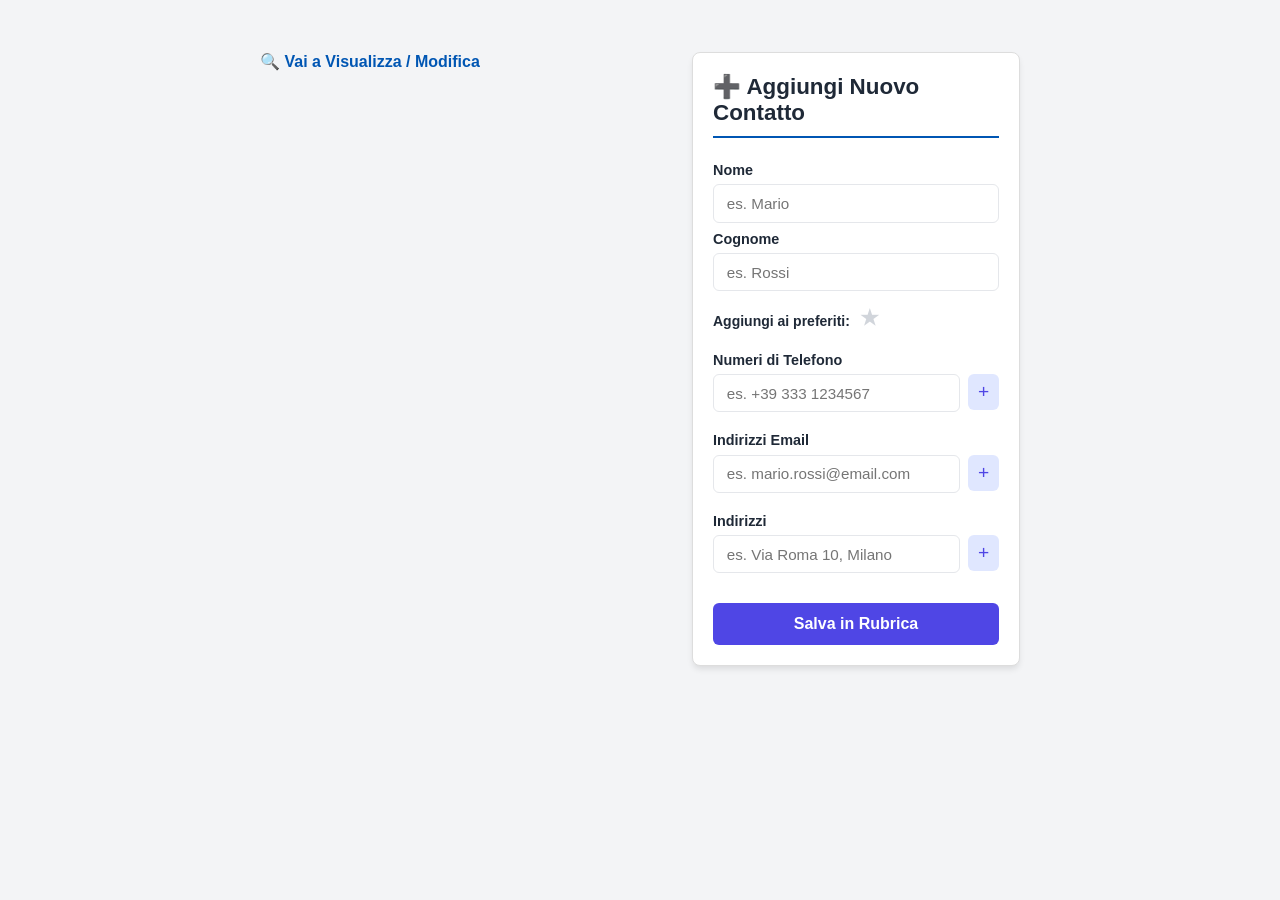
==== Frontend/crea.html @ 90c06aff "Riformulato frontend (diviso in due pagine crea/visualizza)" ====
<!DOCTYPE html>
<html lang="it">
<head>
    <meta charset="UTF-8">
    <meta name="viewport" content="width=device-width, initial-scale=1.0">
    <title>Rubrica - Nuovo Contatto</title>
    <link rel="stylesheet" href="style.css">
</head>
<body>

    <div class="container" style="max-width: 800px; margin: 0 auto; padding: 20px;">
        
        <nav style="margin-bottom: 20px;">
            <a href="visualizza.html" style="color: #0056b3; font-weight: bold; text-decoration: none;">🔍 Vai a Visualizza / Modifica</a>
        </nav>

        <section class="form-panel" style="background: #fff; padding: 20px; border-radius: 8px; border: 1px solid #ddd;">
            <h2 style="margin-top: 0; padding-bottom: 10px; border-bottom: 2px solid #0056b3;">➕ Aggiungi Nuovo Contatto</h2>
                
            <div class="form-group">
                <label for="name">Nome</label>
                <div class="dynamic-input-group">
                    <input type="text" id="name" class="form-control" placeholder="es. Mario">
                </div>

                <label for="surname">Cognome</label>
                <div class="dynamic-input-group">
                    <input type="text" id="surname" class="form-control" placeholder="es. Rossi">
                </div>

                <div class="fav-input-group" style="margin: 15px 0; display: flex; align-items: center; gap: 10px;">
                    <span style="font-size: 14px; font-weight: bold;">Aggiungi ai preferiti:</span>
                    <label class="card-fav-toggle" style="cursor: pointer; font-size: 20px;">
                        <input type="checkbox" id="isFavorite">
                        <span class="star">★</span>
                    </label>
                </div>

                <label>Numeri di Telefono</label>
                <div class="dynamic-input-group">
                    <input type="tel" id="number" class="form-control" placeholder="es. +39 333 1234567">
                    <button type="button" id="addNumber" class="btn-add-field" title="Aggiungi numero">+</button>
                </div>
            </div>

            <div class="form-group">
                <label>Indirizzi Email</label>
                <div class="dynamic-input-group">
                    <input type="email" id="email" class="form-control" placeholder="es. mario.rossi@email.com">
                    <button type="button" id="addEmail" class="btn-add-field" title="Aggiungi email">+</button>
                </div>
            </div>

            <div class="form-group">
                <label>Indirizzi</label>
                <div class="dynamic-input-group">
                    <input type="text" id="address" class="form-control" placeholder="es. Via Roma 10, Milano">
                    <button type="button" id="addAddress" class="btn-add-field" title="Aggiungi indirizzo">+</button>
                </div>
            </div>
            
            <button type="submit" id="postContact" class="btn-submit" style="width: 100%; margin-top: 10px;">Salva in Rubrica</button>
        </section>

    </div>
    
    <script src="api.js"></script>
    <script src="main_crea.js"></script>
</body>
</html>
---- Frontend/style.css ----
:root {
            --primary-color: #4f46e5;
            --primary-hover: #4338ca;
            --bg-color: #f3f4f6;
            --card-bg: #ffffff;
            --text-main: #1f2937;
            --text-muted: #6b7280;
            --border-color: #e5e7eb;
            --accent-fav: #eab308;
        }

        * {
            box-sizing: border-box;
            margin: 0;
            padding: 0;
            font-family: 'Segoe UI', Roboto, Helvetica, Arial, sans-serif;
        }

        body {
            background-color: var(--bg-color);
            color: var(--text-main);
            padding: 2rem 1rem;
            display: flex;
            justify-content: center;
        }

        .container {
            width: 100%;
            max-width: 1100px;
            display: grid;
            grid-template-columns: 1fr;
            gap: 2rem;
        }

        @media (min-width: 768px) {
            .container {
                grid-template-columns: 400px 1fr;
            }
        }

        h2 {
            margin-bottom: 1.5rem;
            font-size: 1.4rem;
            color: var(--text-main);
            display: flex;
            align-items: center;
            gap: 0.5rem;
        }

        /* --- PANNELLO FORM DI INSERIMENTO --- */
        .form-panel {
            background: var(--card-bg);
            padding: 1.5rem;
            border-radius: 12px;
            box-shadow: 0 4px 6px -1px rgba(0, 0, 0, 0.1);
            height: fit-content;
        }

        .form-group {
            margin-bottom: 1.25rem;
        }

        .form-group label {
            display: block;
            margin-bottom: 0.4rem;
            font-weight: 600;
            font-size: 0.9rem;
            color: var(--text-main);
        }

        .form-control {
            width: 100%;
            padding: 0.6rem 0.8rem;
            border: 1px solid var(--border-color);
            border-radius: 6px;
            font-size: 0.95rem;
            outline: none;
            transition: border-color 0.2s;
        }

        .form-control:focus {
            border-color: var(--primary-color);
        }

        /* Campi Multipli (Input + Bottone Aggiungi) */
        .dynamic-input-group {
            display: flex;
            gap: 0.5rem;
            margin-bottom: 0.5rem;
        }

        .btn-add-field {
            background: #e0e7ff;
            color: var(--primary-color);
            border: none;
            border-radius: 6px;
            width: 36px;
            height: 36px;
            font-size: 1.2rem;
            cursor: pointer;
            display: flex;
            align-items: center;
            justify-content: center;
            transition: background 0.2s;
        }

        .btn-add-field:hover {
            background: #c7d2fe;
        }

        /* Preferiti Toggle nel Form */
        .fav-toggle-container {
            display: flex;
            align-items: center;
            gap: 0.5rem;
            cursor: pointer;
            user-select: none;
            margin-top: 0.5rem;
        }

        .fav-checkbox {
            display: none;
        }

        .fav-star-icon {
            font-size: 1.5rem;
            color: #d1d5db;
            transition: color 0.2s;
        }

        .fav-checkbox:checked + .fav-star-icon {
            color: var(--accent-fav);
        }

        .btn-submit {
            width: 100%;
            background: var(--primary-color);
            color: white;
            border: none;
            padding: 0.75rem;
            border-radius: 6px;
            font-size: 1rem;
            font-weight: 600;
            cursor: pointer;
            transition: background 0.2s;
            margin-top: 0.5rem;
        }

        .btn-submit:hover {
            background: var(--primary-hover);
        }


        /* --- PANNELLO LISTA CONTATTI --- */
        .list-panel {
            background: var(--card-bg);
            padding: 1.5rem;
            border-radius: 12px;
            box-shadow: 0 4px 6px -1px rgba(0, 0, 0, 0.1);
        }

        .search-bar {
            margin-bottom: 1.5rem;
        }

        .contacts-grid {
            display: grid;
            grid-template-columns: 1fr;
            gap: 1rem;
        }

        @media (min-width: 1000px) {
            .contacts-grid {
                grid-template-columns: 1fr 1fr;
            }
        }

        /* Card Singolo Contatto */
        .contact-card {
            border: 1px solid var(--border-color);
            border-radius: 8px;
            padding: 1rem;
            position: relative;
            display: flex;
            flex-direction: column;
            gap: 0.5rem;
            background: #fafafa;
        }

        .contact-header {
            display: flex;
            justify-content: space-between;
            align-items: center;
            border-bottom: 1px solid var(--border-color);
            padding-bottom: 0.5rem;
            margin-bottom: 0.25rem;
        }

        .contact-name {
            font-weight: 700;
            font-size: 1.1rem;
        }

        /* Toggle Preferito sulla Card (interattivo con CSS) */
        .card-fav-toggle {
            cursor: pointer;
        }
        .card-fav-toggle input {
            display: none;
        }
        .card-fav-toggle .star {
            font-size: 1.3rem;
            color: #d1d5db;
        }
        .card-fav-toggle input:checked + .star {
            color: var(--accent-fav);
        }

        /* Sezioni dettagli (Numeri, Email, Indirizzi) */
        .detail-section {
            font-size: 0.85rem;
        }

        .detail-title {
            font-weight: 600;
            color: var(--text-muted);
            text-transform: uppercase;
            font-size: 0.75rem;
            letter-spacing: 0.05em;
            margin-bottom: 0.15rem;
        }

        .detail-list {
            list-style: none;
            padding-left: 0.25rem;
        }

        .detail-list li {
            color: var(--text-main);
            margin-bottom: 0.1rem;
            display: flex;
            align-items: center;
            gap: 0.3rem;
        }

        .detail-list li::before {
            content: "•";
            color: var(--primary-color);
            font-weight: bold;
        }
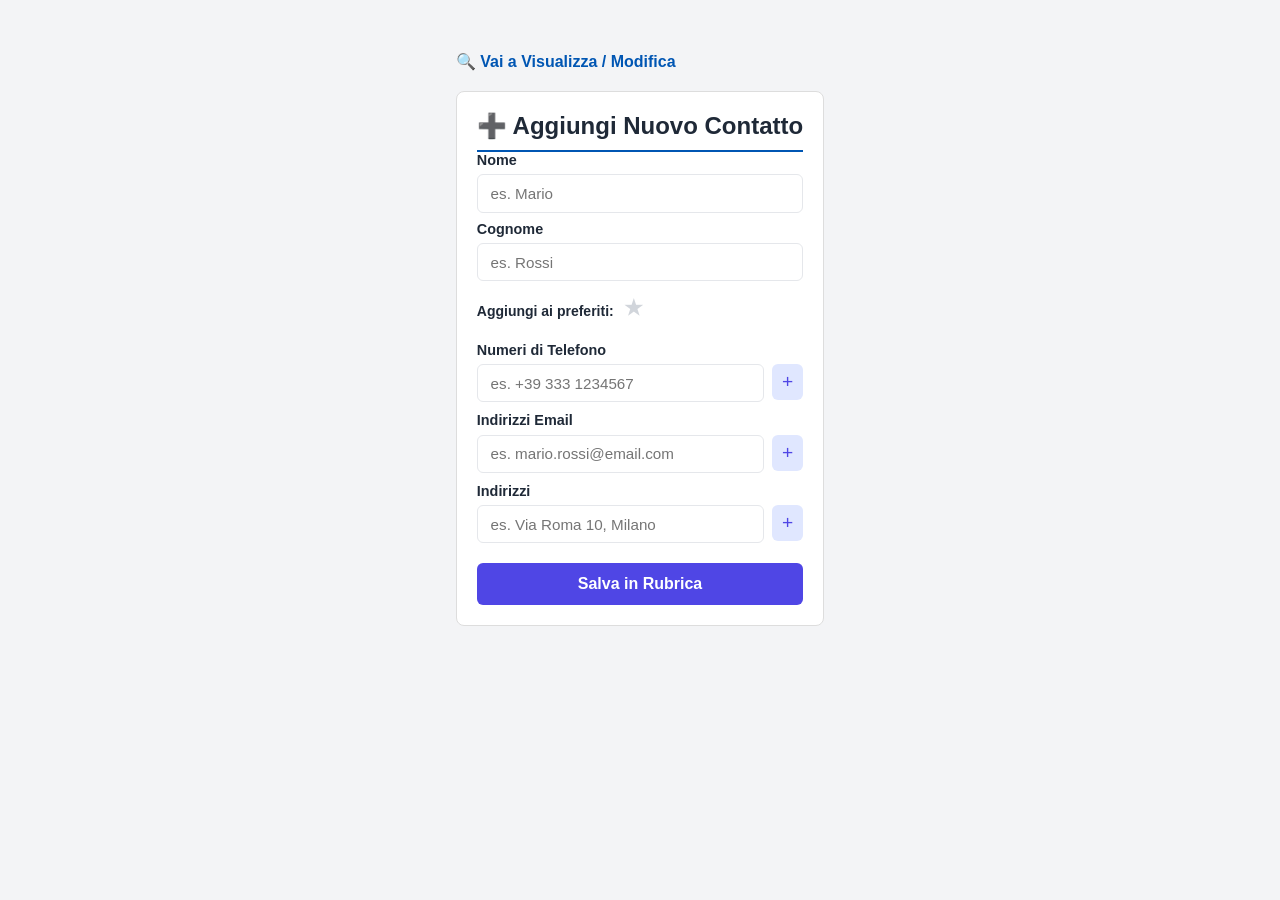
==== commit 1ac2b2f4: "aggiunta logica in pagina crea contatto di creazione seconde mail, indirizzi, numeri. Da finire rich" ====
--- a/Frontend/crea.html
+++ b/Frontend/crea.html
@@ -36,25 +36,27 @@
                     </label>
                 </div>
 
+                </div>
+                <div class="form-group" id="number-container">
                 <label>Numeri di Telefono</label>
                 <div class="dynamic-input-group">
-                    <input type="tel" id="number" class="form-control" placeholder="es. +39 333 1234567">
+                    <input type="tel" class="form-control number" placeholder="es. +39 333 1234567">
                     <button type="button" id="addNumber" class="btn-add-field" title="Aggiungi numero">+</button>
                 </div>
             </div>
 
-            <div class="form-group">
+            <div class="form-group" id="emails-container">
                 <label>Indirizzi Email</label>
                 <div class="dynamic-input-group">
-                    <input type="email" id="email" class="form-control" placeholder="es. mario.rossi@email.com">
+                    <input type="email" class="form-control email" placeholder="es. mario.rossi@email.com">
                     <button type="button" id="addEmail" class="btn-add-field" title="Aggiungi email">+</button>
                 </div>
             </div>
 
-            <div class="form-group">
+            <div class="form-group" id="address-container">
                 <label>Indirizzi</label>
                 <div class="dynamic-input-group">
-                    <input type="text" id="address" class="form-control" placeholder="es. Via Roma 10, Milano">
+                    <input type="text" class="form-control address" placeholder="es. Via Roma 10, Milano">
                     <button type="button" id="addAddress" class="btn-add-field" title="Aggiungi indirizzo">+</button>
                 </div>
             </div>
--- a/Frontend/style.css
+++ b/Frontend/style.css
@@ -1,250 +1,578 @@
-        :root {
-            --primary-color: #4f46e5;
-            --primary-hover: #4338ca;
-            --bg-color: #f3f4f6;
-            --card-bg: #ffffff;
-            --text-main: #1f2937;
-            --text-muted: #6b7280;
-            --border-color: #e5e7eb;
-            --accent-fav: #eab308;
-        }
-
-        * {
-            box-sizing: border-box;
-            margin: 0;
-            padding: 0;
-            font-family: 'Segoe UI', Roboto, Helvetica, Arial, sans-serif;
-        }
-
-        body {
-            background-color: var(--bg-color);
-            color: var(--text-main);
-            padding: 2rem 1rem;
-            display: flex;
-            justify-content: center;
-        }
-
-        .container {
-            width: 100%;
-            max-width: 1100px;
-            display: grid;
-            grid-template-columns: 1fr;
-            gap: 2rem;
-        }
-
-        @media (min-width: 768px) {
-            .container {
-                grid-template-columns: 400px 1fr;
-            }
-        }
-
-        h2 {
-            margin-bottom: 1.5rem;
-            font-size: 1.4rem;
-            color: var(--text-main);
-            display: flex;
-            align-items: center;
-            gap: 0.5rem;
-        }
-
-        /* --- PANNELLO FORM DI INSERIMENTO --- */
-        .form-panel {
-            background: var(--card-bg);
-            padding: 1.5rem;
-            border-radius: 12px;
-            box-shadow: 0 4px 6px -1px rgba(0, 0, 0, 0.1);
-            height: fit-content;
-        }
-
-        .form-group {
-            margin-bottom: 1.25rem;
-        }
-
-        .form-group label {
-            display: block;
-            margin-bottom: 0.4rem;
-            font-weight: 600;
-            font-size: 0.9rem;
-            color: var(--text-main);
-        }
-
-        .form-control {
-            width: 100%;
-            padding: 0.6rem 0.8rem;
-            border: 1px solid var(--border-color);
-            border-radius: 6px;
-            font-size: 0.95rem;
-            outline: none;
-            transition: border-color 0.2s;
-        }
-
-        .form-control:focus {
-            border-color: var(--primary-color);
-        }
-
-        /* Campi Multipli (Input + Bottone Aggiungi) */
-        .dynamic-input-group {
-            display: flex;
-            gap: 0.5rem;
-            margin-bottom: 0.5rem;
-        }
-
-        .btn-add-field {
-            background: #e0e7ff;
-            color: var(--primary-color);
-            border: none;
-            border-radius: 6px;
-            width: 36px;
-            height: 36px;
-            font-size: 1.2rem;
-            cursor: pointer;
-            display: flex;
-            align-items: center;
-            justify-content: center;
-            transition: background 0.2s;
-        }
-
-        .btn-add-field:hover {
-            background: #c7d2fe;
-        }
-
-        /* Preferiti Toggle nel Form */
-        .fav-toggle-container {
-            display: flex;
-            align-items: center;
-            gap: 0.5rem;
-            cursor: pointer;
-            user-select: none;
-            margin-top: 0.5rem;
-        }
-
-        .fav-checkbox {
-            display: none;
-        }
-
-        .fav-star-icon {
-            font-size: 1.5rem;
-            color: #d1d5db;
-            transition: color 0.2s;
-        }
-
-        .fav-checkbox:checked + .fav-star-icon {
-            color: var(--accent-fav);
-        }
-
-        .btn-submit {
-            width: 100%;
-            background: var(--primary-color);
-            color: white;
-            border: none;
-            padding: 0.75rem;
-            border-radius: 6px;
-            font-size: 1rem;
-            font-weight: 600;
-            cursor: pointer;
-            transition: background 0.2s;
-            margin-top: 0.5rem;
-        }
-
-        .btn-submit:hover {
-            background: var(--primary-hover);
-        }
-
-
-        /* --- PANNELLO LISTA CONTATTI --- */
-        .list-panel {
-            background: var(--card-bg);
-            padding: 1.5rem;
-            border-radius: 12px;
-            box-shadow: 0 4px 6px -1px rgba(0, 0, 0, 0.1);
-        }
-
-        .search-bar {
-            margin-bottom: 1.5rem;
-        }
-
-        .contacts-grid {
-            display: grid;
-            grid-template-columns: 1fr;
-            gap: 1rem;
-        }
-
-        @media (min-width: 1000px) {
-            .contacts-grid {
-                grid-template-columns: 1fr 1fr;
-            }
-        }
-
-        /* Card Singolo Contatto */
-        .contact-card {
-            border: 1px solid var(--border-color);
-            border-radius: 8px;
-            padding: 1rem;
-            position: relative;
-            display: flex;
-            flex-direction: column;
-            gap: 0.5rem;
-            background: #fafafa;
-        }
-
-        .contact-header {
-            display: flex;
-            justify-content: space-between;
-            align-items: center;
-            border-bottom: 1px solid var(--border-color);
-            padding-bottom: 0.5rem;
-            margin-bottom: 0.25rem;
-        }
-
-        .contact-name {
-            font-weight: 700;
-            font-size: 1.1rem;
-        }
-
-        /* Toggle Preferito sulla Card (interattivo con CSS) */
-        .card-fav-toggle {
-            cursor: pointer;
-        }
-        .card-fav-toggle input {
-            display: none;
-        }
-        .card-fav-toggle .star {
-            font-size: 1.3rem;
-            color: #d1d5db;
-        }
-        .card-fav-toggle input:checked + .star {
-            color: var(--accent-fav);
-        }
-
-        /* Sezioni dettagli (Numeri, Email, Indirizzi) */
-        .detail-section {
-            font-size: 0.85rem;
-        }
-
-        .detail-title {
-            font-weight: 600;
-            color: var(--text-muted);
-            text-transform: uppercase;
-            font-size: 0.75rem;
-            letter-spacing: 0.05em;
-            margin-bottom: 0.15rem;
-        }
-
-        .detail-list {
-            list-style: none;
-            padding-left: 0.25rem;
-        }
-
-        .detail-list li {
-            color: var(--text-main);
-            margin-bottom: 0.1rem;
-            display: flex;
-            align-items: center;
-            gap: 0.3rem;
-        }
-
-        .detail-list li::before {
-            content: "•";
-            color: var(--primary-color);
-            font-weight: bold;
-        }+/* =============================================
+   VARIABILI
+   ============================================= */
+:root {
+    --primary-color: #4f46e5;
+    --primary-hover: #4338ca;
+    --bg-color: #f3f4f6;
+    --card-bg: #ffffff;
+    --text-main: #1f2937;
+    --text-muted: #6b7280;
+    --border-color: #e5e7eb;
+    --accent-fav: #eab308;
+
+    --blue: #0056b3;
+    --blue-light: #f0f7ff;
+    --green: #28a745;
+    --green-light: #f4fbf6;
+    --cyan: #17a2b8;
+    --orange: #fd7e14;
+    --teal: #20c997;
+    --purple: #6f42c1;
+    --gray: #6c757d;
+}
+
+/* =============================================
+   RESET & BASE
+   ============================================= */
+* {
+    box-sizing: border-box;
+    margin: 0;
+    padding: 0;
+    font-family: 'Segoe UI', Roboto, Helvetica, Arial, sans-serif;
+}
+
+body {
+    background-color: var(--bg-color);
+    color: var(--text-main);
+    padding: 2rem 1rem;
+    display: flex;
+    justify-content: center;
+}
+
+/* =============================================
+   LAYOUT
+   ============================================= */
+.page-container {
+    display: flex;
+    flex-direction: column;
+    gap: 40px;
+    max-width: 800px;
+    margin: 0 auto;
+    padding: 20px;
+    width: 100%;
+}
+
+.section-divider {
+    border: 0;
+    border-top: 1px solid #ccc;
+    margin: 0;
+}
+
+/* =============================================
+   NAVIGAZIONE
+   ============================================= */
+.top-nav {
+    /* spazio per eventuali futuri link */
+}
+
+.nav-link-create {
+    color: var(--green);
+    font-weight: bold;
+    text-decoration: none;
+}
+
+/* =============================================
+   PANNELLI
+   ============================================= */
+.form-panel,
+.list-panel {
+    background: var(--card-bg);
+    padding: 20px;
+    border-radius: 8px;
+}
+
+.panel-blue {
+    border: 1px solid var(--blue);
+}
+
+.panel-green {
+    border: 1px solid var(--green);
+}
+
+/* =============================================
+   TITOLI PANNELLO
+   ============================================= */
+.panel-title {
+    margin-top: 0;
+    padding-bottom: 10px;
+    border-bottom-width: 2px;
+    border-bottom-style: solid;
+}
+
+.panel-title--blue {
+    border-bottom-color: var(--blue);
+    color: var(--blue);
+}
+
+.panel-title--green {
+    border-bottom-color: var(--green);
+    color: var(--green);
+}
+
+/* =============================================
+   FORM
+   ============================================= */
+.form-group {
+    margin-bottom: 10px;
+}
+
+.form-group--last {
+    margin-bottom: 20px;
+}
+
+.form-group--highlight-blue {
+    margin-bottom: 20px;
+    background: var(--blue-light);
+    padding: 15px;
+    border-radius: 4px;
+}
+
+.form-group label {
+    display: block;
+    margin-bottom: 0.4rem;
+    font-weight: 600;
+    font-size: 0.9rem;
+    color: var(--text-main);
+}
+
+.label-bold {
+    font-weight: bold;
+}
+
+.label-block {
+    display: block;
+    margin-bottom: 5px;
+}
+
+.form-control {
+    width: 100%;
+    padding: 0.6rem 0.8rem;
+    border: 1px solid var(--border-color);
+    border-radius: 6px;
+    font-size: 0.95rem;
+    outline: none;
+    transition: border-color 0.2s;
+}
+
+.form-control:focus {
+    border-color: var(--primary-color);
+}
+
+.textarea-resizable {
+    resize: vertical;
+}
+
+/* =============================================
+   FORM MODIFICA
+   ============================================= */
+.edit-form-container {
+    padding: 15px;
+    border: 1px dashed var(--blue);
+    border-radius: 4px;
+}
+
+.edit-form-title {
+    margin-top: 0;
+    color: var(--blue);
+    font-size: 16px;
+}
+
+.hidden {
+    display: none;
+}
+
+/* Riga preferito */
+.fav-row {
+    margin: 15px 0;
+    display: flex;
+    align-items: center;
+    gap: 10px;
+}
+
+.fav-label {
+    font-weight: bold;
+}
+
+/* =============================================
+   BOTTONI AZIONE
+   ============================================= */
+.action-buttons-container {
+    display: flex;
+    gap: 15px;
+    margin-top: 20px;
+}
+
+.btn-save {
+    flex: 2;
+    background-color: var(--blue);
+    font-weight: bold;
+    color: white;
+    padding: 10px;
+    border: none;
+    border-radius: 4px;
+    cursor: pointer;
+}
+
+.btn-save:hover {
+    background-color: #004494;
+}
+
+.btn-delete {
+    flex: 1;
+    padding: 10px;
+}
+
+.btn-submit {
+    width: 100%;
+    background: var(--primary-color);
+    color: white;
+    border: none;
+    padding: 0.75rem;
+    border-radius: 6px;
+    font-size: 1rem;
+    font-weight: 600;
+    cursor: pointer;
+    transition: background 0.2s;
+    margin-top: 0.5rem;
+}
+
+.btn-submit:hover {
+    background: var(--primary-hover);
+}
+
+.btn-danger {
+    background-color: #dc3545;
+    color: white;
+    border: none;
+    padding: 6px 12px;
+    border-radius: 4px;
+    cursor: pointer;
+    font-weight: bold;
+}
+
+.btn-danger:hover {
+    background-color: #bd2130;
+}
+
+.btn-secondary {
+    background-color: #6c757d;
+    color: white;
+    border: none;
+    padding: 6px 12px;
+    border-radius: 4px;
+    cursor: pointer;
+    font-size: 13px;
+    margin-top: 5px;
+}
+
+.btn-secondary:hover {
+    background-color: #5a6268;
+}
+
+.btn-remove-field {
+    background-color: #e63946;
+    color: white;
+    border: none;
+    border-radius: 4px;
+    padding: 8px 12px;
+    cursor: pointer;
+    font-weight: bold;
+}
+
+.btn-remove-field:hover {
+    background-color: #c32f3a;
+}
+
+.btn-delete-inline {
+    background-color: #fff3f3;
+    color: #dc3545;
+    border: 1px solid #f5c6cb;
+    padding: 4px 8px;
+    border-radius: 4px;
+    cursor: pointer;
+    font-size: 12px;
+    font-weight: bold;
+    white-space: nowrap;
+}
+
+.btn-delete-inline:hover {
+    background-color: #dc3545;
+    color: white;
+}
+
+/* =============================================
+   RICERCA E LISTA CONTATTI
+   ============================================= */
+.search-container {
+    display: flex;
+    flex-direction: column;
+    gap: 10px;
+    margin-bottom: 20px;
+}
+
+.contact-list-box {
+    margin-bottom: 20px;
+    background: var(--green-light);
+    padding: 15px;
+    border-radius: 4px;
+    border-left: 4px solid var(--green);
+}
+
+/* =============================================
+   SCHEDA DETTAGLIO CONTATTO
+   ============================================= */
+.contact-detail-container {
+    margin-bottom: 25px;
+    padding: 20px;
+    border: 1px dashed var(--green);
+    border-radius: 6px;
+    background-color: #fafafa;
+}
+
+.contact-detail-title {
+    margin-top: 0;
+    color: var(--green);
+    border-bottom: 1px solid #e0e0e0;
+    padding-bottom: 5px;
+}
+
+.contact-detail-grid {
+    display: flex;
+    flex-direction: column;
+    gap: 15px;
+    margin-top: 15px;
+}
+
+/* Card singola dettaglio */
+.detail-card {
+    background: var(--card-bg);
+    padding: 10px 15px;
+    border-radius: 4px;
+    border-left-width: 4px;
+    border-left-style: solid;
+    box-shadow: 0 1px 3px rgba(0, 0, 0, 0.05);
+}
+
+.detail-card--gray   { border-left-color: var(--gray); }
+.detail-card--cyan   { border-left-color: var(--cyan); }
+.detail-card--orange { border-left-color: var(--orange); }
+.detail-card--teal   { border-left-color: var(--teal); }
+.detail-card--purple { border-left-color: var(--purple); }
+
+.detail-card__label {
+    font-size: 12px;
+    text-transform: uppercase;
+    color: #888;
+    font-weight: bold;
+    display: block;
+}
+
+.detail-card__name-row {
+    font-size: 18px;
+    font-weight: bold;
+    color: #333;
+    margin-top: 5px;
+    display: flex;
+    align-items: center;
+    gap: 10px;
+}
+
+.detail-card__list {
+    margin-top: 5px;
+    color: #333;
+    display: flex;
+    flex-direction: column;
+    gap: 5px;
+}
+
+.detail-card__description {
+    margin-top: 5px;
+    color: #333;
+    white-space: pre-wrap;
+}
+
+/* =============================================
+   BADGE PREFERITO
+   ============================================= */
+.fav-star {
+    color: #ffc107;
+    margin-left: 5px;
+}
+
+.fav-badge {
+    background-color: #fff3cd;
+    color: #856404;
+    border: 1px solid #ffeeba;
+    padding: 4px 8px;
+    border-radius: 4px;
+    font-size: 12px;
+    font-weight: bold;
+    display: inline-flex;
+    align-items: center;
+    gap: 4px;
+}
+
+/* =============================================
+   RIGHE DATI (telefoni, email, indirizzi)
+   ============================================= */
+.view-data-row {
+    display: flex;
+    justify-content: space-between;
+    align-items: center;
+    background: #fdfdfd;
+    padding: 6px 10px;
+    border-radius: 4px;
+    border: 1px solid #eaeaea;
+}
+
+/* =============================================
+   VOCI LISTA CONTATTI CLICCABILI
+   ============================================= */
+.voce-contatto {
+    padding: 8px 12px;
+    cursor: pointer;
+    border-radius: 4px;
+    transition: background-color 0.2s, padding-left 0.2s, border-left 0.2s;
+}
+
+.voce-contatto:hover {
+    background-color: #f0f0f0;
+    color: var(--green);
+    padding-left: 16px;
+    border-left: 3px solid var(--green);
+}
+
+/* =============================================
+   DYNAMIC ROW (campi aggiuntivi)
+   ============================================= */
+.dynamic-input-group {
+    display: flex;
+    gap: 0.5rem;
+    margin-bottom: 0.5rem;
+}
+
+.dynamic-row {
+    display: flex;
+    gap: 10px;
+    margin-bottom: 8px;
+    align-items: center;
+}
+
+/* =============================================
+   TOGGLE PREFERITO (stella)
+   ============================================= */
+.card-fav-toggle {
+    cursor: pointer;
+    font-size: 20px;
+}
+
+.card-fav-toggle input {
+    display: none;
+}
+
+.card-fav-toggle .star {
+    font-size: 1.3rem;
+    color: #d1d5db;
+    transition: color 0.2s;
+}
+
+.card-fav-toggle input:checked + .star {
+    color: var(--accent-fav);
+}
+
+/* =============================================
+   GRID CONTATTI
+   ============================================= */
+.contacts-grid {
+    display: grid;
+    grid-template-columns: 1fr;
+    gap: 1rem;
+}
+
+@media (min-width: 1000px) {
+    .contacts-grid {
+        grid-template-columns: 1fr 1fr;
+    }
+}
+
+/* Card singolo contatto */
+.contact-card {
+    border: 1px solid var(--border-color);
+    border-radius: 8px;
+    padding: 1rem;
+    position: relative;
+    display: flex;
+    flex-direction: column;
+    gap: 0.5rem;
+    background: #fafafa;
+}
+
+.contact-header {
+    display: flex;
+    justify-content: space-between;
+    align-items: center;
+    border-bottom: 1px solid var(--border-color);
+    padding-bottom: 0.5rem;
+    margin-bottom: 0.25rem;
+}
+
+.contact-name {
+    font-weight: 700;
+    font-size: 1.1rem;
+}
+
+/* Sezioni dettagli card */
+.detail-section {
+    font-size: 0.85rem;
+}
+
+.detail-title {
+    font-weight: 600;
+    color: var(--text-muted);
+    text-transform: uppercase;
+    font-size: 0.75rem;
+    letter-spacing: 0.05em;
+    margin-bottom: 0.15rem;
+}
+
+.detail-list {
+    list-style: none;
+    padding-left: 0.25rem;
+}
+
+.detail-list li {
+    color: var(--text-main);
+    margin-bottom: 0.1rem;
+    display: flex;
+    align-items: center;
+    gap: 0.3rem;
+}
+
+.detail-list li::before {
+    content: "•";
+    color: var(--primary-color);
+    font-weight: bold;
+}
+
+/* =============================================
+   BOTTONE ADD FIELD
+   ============================================= */
+.btn-add-field {
+    background: #e0e7ff;
+    color: var(--primary-color);
+    border: none;
+    border-radius: 6px;
+    width: 36px;
+    height: 36px;
+    font-size: 1.2rem;
+    cursor: pointer;
+    display: flex;
+    align-items: center;
+    justify-content: center;
+    transition: background 0.2s;
+}
+
+.btn-add-field:hover {
+    background: #c7d2fe;
+}
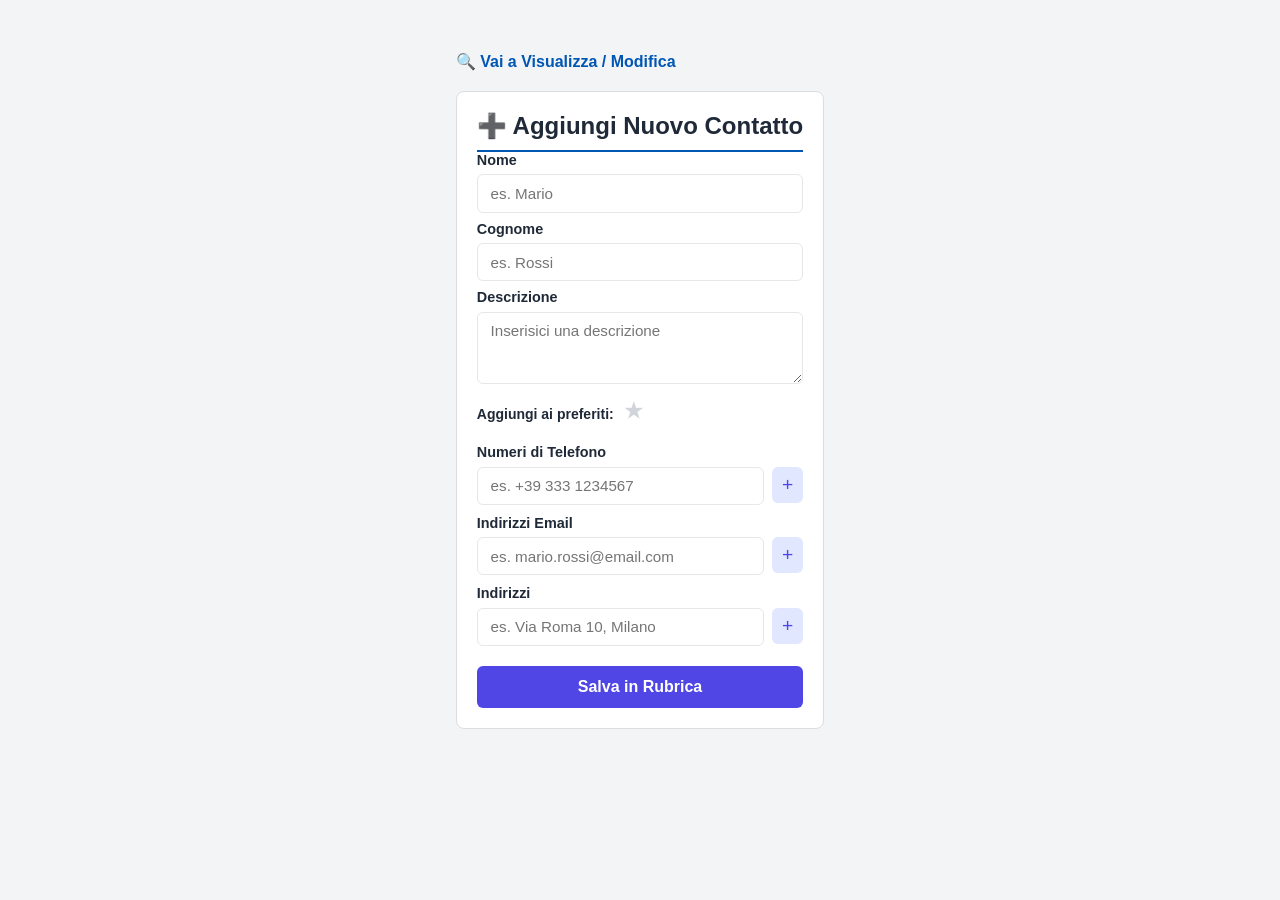
==== commit 2b81a7f0: "Finite richieste api per post con più numeri/mail/indirizzi ed aggiunto campo descrizione" ====
--- a/Frontend/crea.html
+++ b/Frontend/crea.html
@@ -26,6 +26,11 @@
                 <label for="surname">Cognome</label>
                 <div class="dynamic-input-group">
                     <input type="text" id="surname" class="form-control" placeholder="es. Rossi">
+                </div>
+
+                <label for="name">Descrizione</label>
+                <div class="dynamic-input-group">
+                     <textarea id="description" class="form-control textarea-resizable" rows="3" placeholder="Inserisici una descrizione"></textarea>
                 </div>
 
                 <div class="fav-input-group" style="margin: 15px 0; display: flex; align-items: center; gap: 10px;">
